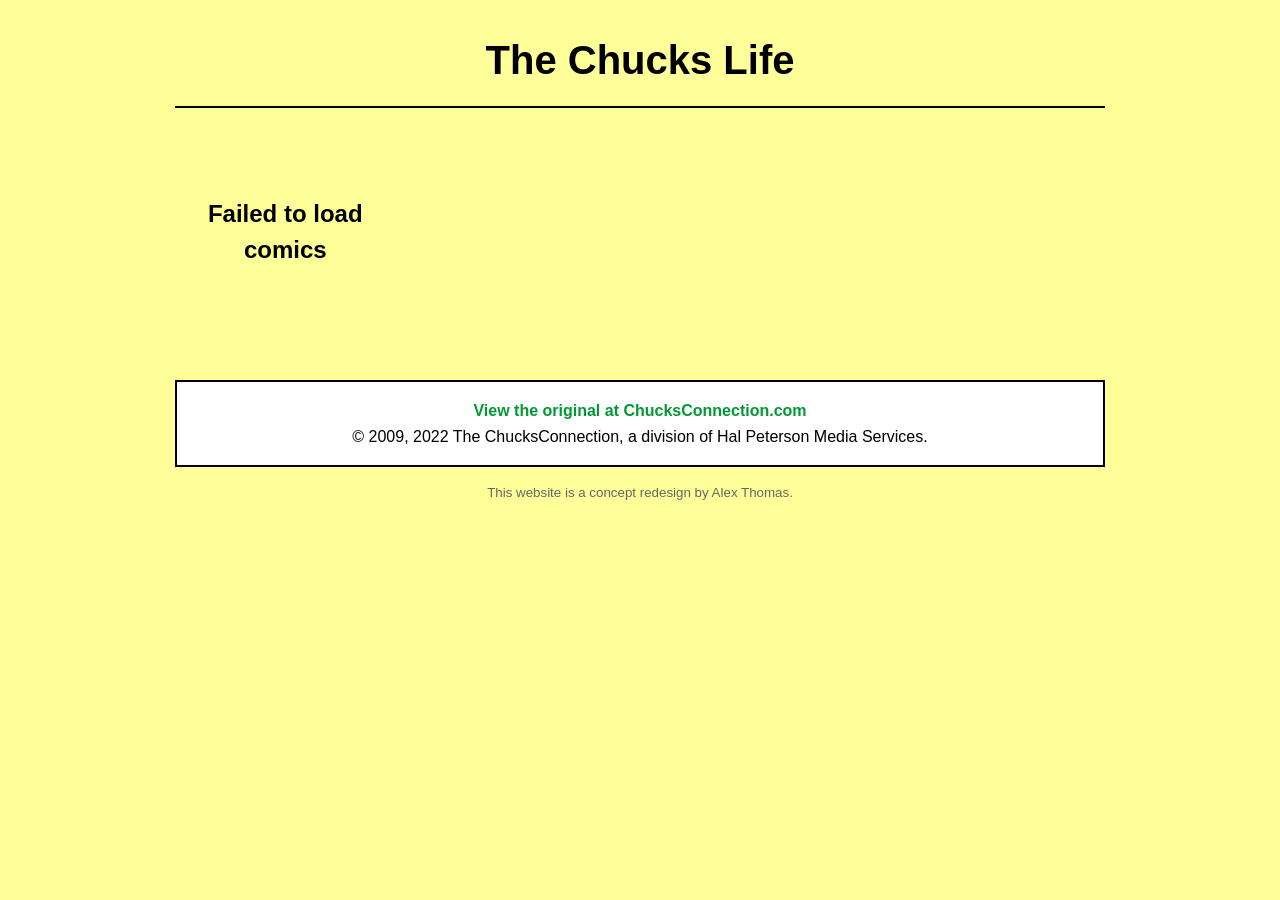
==== index.html @ 089c6576 "draft site as viewer" ====
<!DOCTYPE html>
<html lang="en">
<head>
  <meta charset="UTF-8">
  <meta name="viewport" content="width=device-width, initial-scale=1">
  <title>The Chucks Life</title>
  <link rel="stylesheet" href="style.css">
</head>
<body>
  <div class="container">
    <header>
      <h1><a href="index.html">The Chucks Life</a></h1>
      <div id="sort-controls"></div>
      <div id="random-button"></div>
    </header>
    <main>
      <div id="comics-grid" class="grid">
        <div class="loading">Loading...</div>
      </div>
    </main>
    <div class="comic-footer" style="margin-top:0">
      <a href="https://chucksconnection.com/comicstrip.html" target="_blank">View the original at ChucksConnection.com</a><br>
      © 2009, 2022 The ChucksConnection, a division of Hal Peterson Media Services.
    </div>
    <div class="attribution">This website is a concept redesign by Alex Thomas.</div>
  </div>
  <script src="script.js"></script>
  <script>setupIndexPage();</script>
</body>
</html>
---- style.css ----
* {
  margin: 0;
  padding: 0;
  box-sizing: border-box;
}

body {
  background: #ffff99;
  color: #000;
  font-family: "Trebuchet MS", Geneva, Arial, Helvetica, sans-serif;
  font-size: 14pt;
  line-height: 1.5;
  min-height: 100vh;
}

a {
  color: #009933;
  text-decoration: none;
}
a:hover {
  color: #ff0066;
}

.container {
  max-width: 960px;
  margin: 0 auto;
  padding: 10px 15px;
}

/* Header */
header {
  text-align: center;
  padding: 20px 0 16px;
  border-bottom: 2px solid #000;
  margin-bottom: 24px;
}

header h1 {
  font-size: 30pt;
  font-weight: bold;
  letter-spacing: normal;
}

header h1 a {
  color: #000;
}
header h1 a:hover {
  color: #ff0066;
}

/* Sort controls */
.sort-controls {
  display: flex;
  justify-content: center;
  gap: 0;
  margin-top: 12px;
}

.sort-btn {
  padding: 6px 0;
  width: 110px;
  font-size: 14pt;
  font-family: "Trebuchet MS", Geneva, Arial, Helvetica, sans-serif;
  font-weight: bold;
  border: 2px solid #000;
  background: #fff;
  color: #000;
  cursor: pointer;
  text-align: center;
}
.sort-btn:first-child {
  border-radius: 6px 0 0 6px;
}
.sort-btn:last-child {
  border-radius: 0 6px 6px 0;
}
.sort-btn.active {
  background: #009933;
  color: #fff;
  border-color: #009933;
}
.sort-btn:hover {
  background: #ff0066;
  color: #fff;
  border-color: #ff0066;
}

.random-btn {
  display: inline-block;
  margin-top: 10px;
  padding: 6px 24px;
  font-size: 14pt;
  font-family: "Trebuchet MS", Geneva, Arial, Helvetica, sans-serif;
  font-weight: bold;
  border: 2px solid #000;
  background: #fff;
  color: #000;
  cursor: pointer;
  text-align: center;
}
.random-btn:hover {
  background: #ff0066;
  color: #fff;
  border-color: #ff0066;
}

/* Grid */
.grid {
  display: grid;
  grid-template-columns: repeat(auto-fill, minmax(180px, 1fr));
  gap: 16px;
  padding-bottom: 48px;
}

.comic-card {
  display: block;
  background: #fff;
  border: 2px solid #000;
  text-decoration: none;
  color: #000;
  transition: none;
}
.comic-card:hover {
  border-color: #ff0066;
}

.comic-card img {
  width: 100%;
  aspect-ratio: 1;
  object-fit: cover;
  display: block;
  border-bottom: 2px solid #000;
}

.comic-card .title {
  padding: 8px 10px;
  font-size: 12pt;
  font-weight: bold;
  text-align: center;
}

/* Comic viewer */
.back-link {
  display: inline-block;
  font-size: 14pt;
  font-weight: bold;
  color: #009933;
  margin-bottom: 16px;
}
.back-link:hover {
  color: #ff0066;
}

.comic-viewer {
  padding-bottom: 48px;
}

.comic-viewer h1 {
  font-size: 24pt;
  font-weight: bold;
  text-align: center;
  margin-bottom: 8px;
}

.comic-meta {
  text-align: center;
  font-size: 16pt;
  color: #000;
  margin-bottom: 20px;
  font-weight: bold;
}

.comic-panels {
  display: flex;
  gap: 12px;
  justify-content: center;
  background: #fff;
  border: 2px solid #000;
  padding: 16px;
}

.comic-panels.horizontal {
  flex-direction: row;
  flex-wrap: wrap;
}

.comic-panels.vertical {
  flex-direction: column;
  align-items: center;
}

.comic-panels img {
  max-width: min(100%, 600px);
  height: auto;
  border: 1px solid #000;
}

.comic-nav {
  display: flex;
  justify-content: space-between;
  align-items: center;
  margin-top: 20px;
  padding: 12px 0;
  border-top: 2px solid #000;
  border-bottom: 2px solid #000;
  font-size: 14pt;
  font-weight: bold;
}

.comic-nav a {
  color: #009933;
}
.comic-nav a:hover {
  color: #ff0066;
}
.comic-nav .disabled {
  color: #999;
}

.comic-footer {
  margin-top: 24px;
  padding: 16px;
  background: #fff;
  border: 2px solid #000;
  font-size: 12pt;
  text-align: center;
  line-height: 1.6;
}
.comic-footer a {
  font-weight: bold;
}

/* Related */
.related-section {
  margin-top: 32px;
}

.related-section h2 {
  font-size: 18pt;
  font-weight: bold;
  margin-bottom: 12px;
  text-align: center;
}

.related-grid {
  display: grid;
  grid-template-columns: repeat(4, 140px);
  justify-content: center;
  gap: 12px;
}

.related-card {
  display: block;
  background: #fff;
  border: 2px solid #000;
  text-decoration: none;
  color: #000;
}
.related-card:hover {
  border-color: #ff0066;
}

.related-card img {
  width: 100%;
  aspect-ratio: 1;
  object-fit: cover;
  display: block;
  border-bottom: 2px solid #000;
}

.related-card .title {
  padding: 6px 8px;
  font-size: 10pt;
  font-weight: bold;
  text-align: center;
}

.attribution {
  text-align: center;
  font-size: 10pt;
  color: #666;
  margin: 16px 0 32px;
}

/* Loading / Error */
.loading, .error {
  text-align: center;
  padding: 64px 20px;
  font-size: 18pt;
  font-weight: bold;
}

/* Mobile */
@media (max-width: 600px) {
  body { font-size: 12pt; }
  header h1 { font-size: 22pt; }
  .grid { grid-template-columns: repeat(2, 1fr); gap: 10px; }
  .comic-viewer h1 { font-size: 18pt; }
  .comic-panels { padding: 8px; }
  .comic-panels img { max-width: 100%; }
  .comic-nav { flex-direction: column; gap: 8px; text-align: center; }
  .related-grid { grid-template-columns: repeat(2, 1fr); justify-content: center; }
}
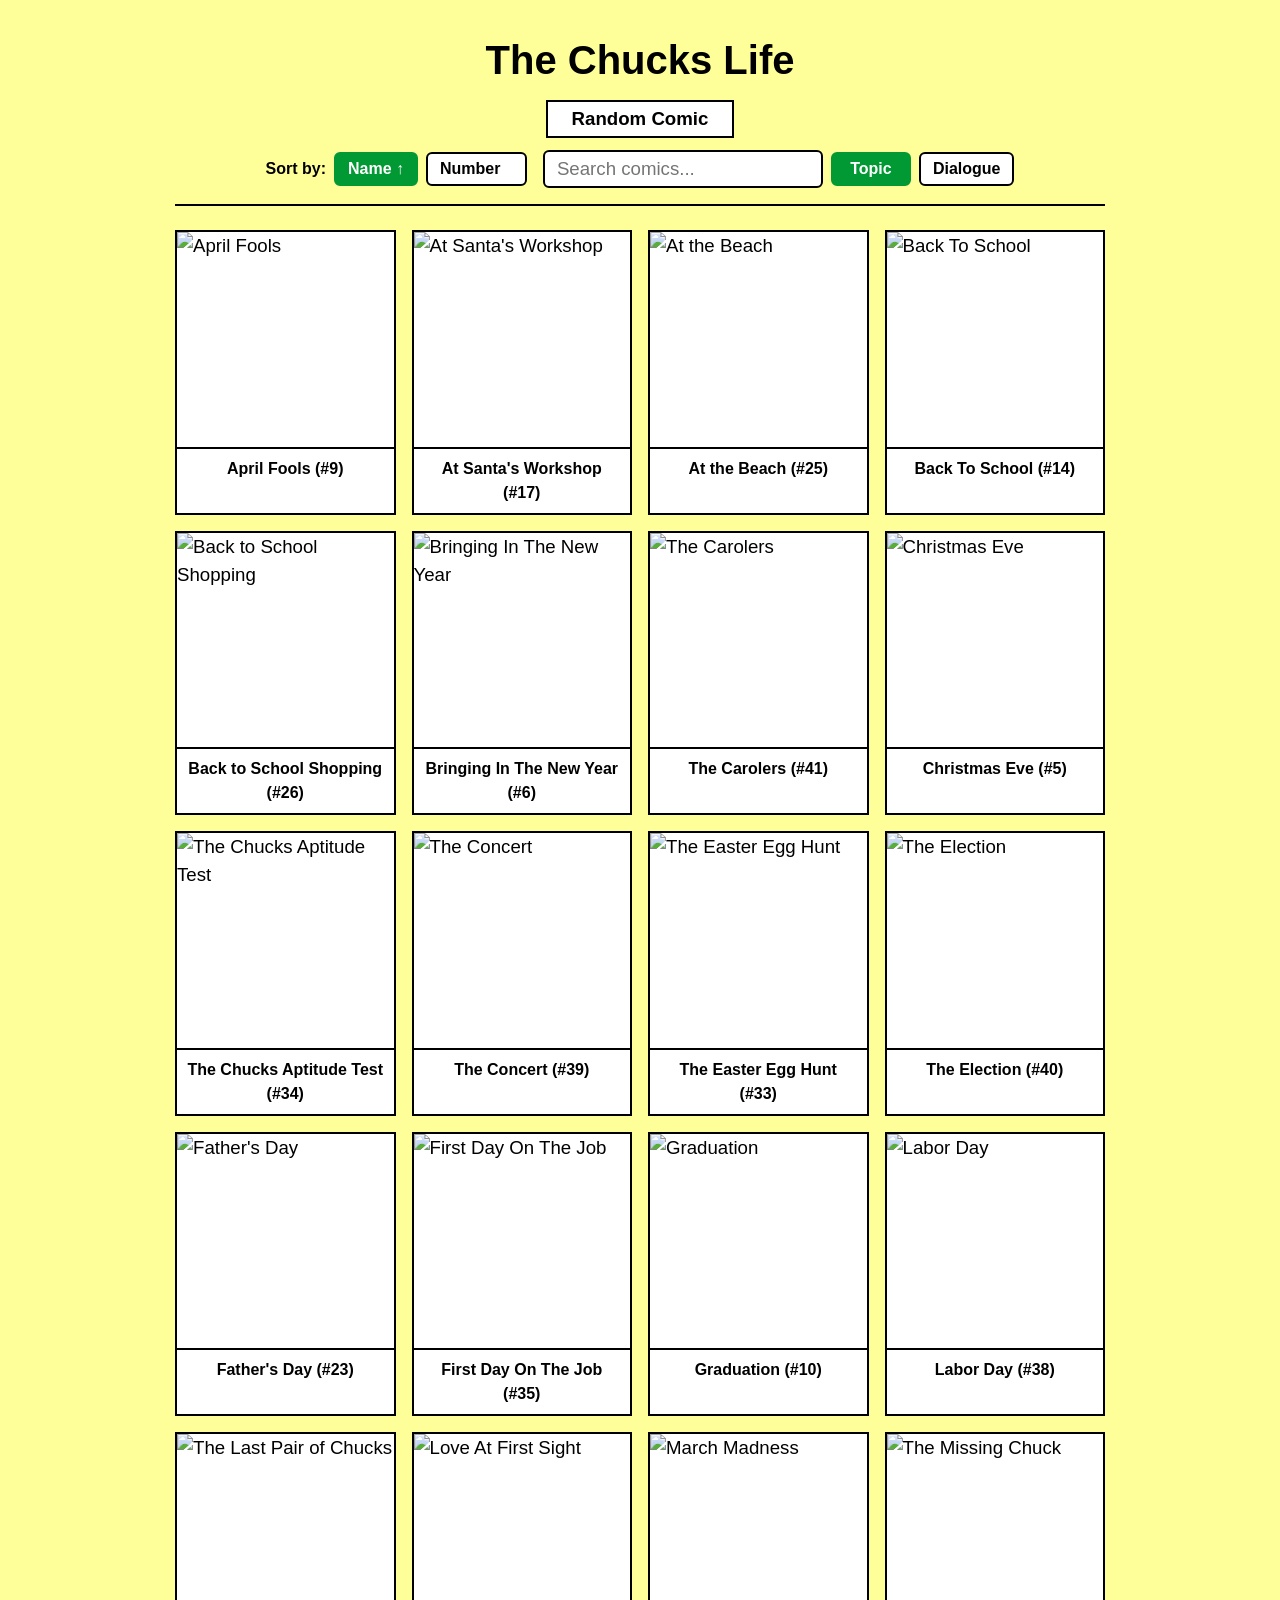
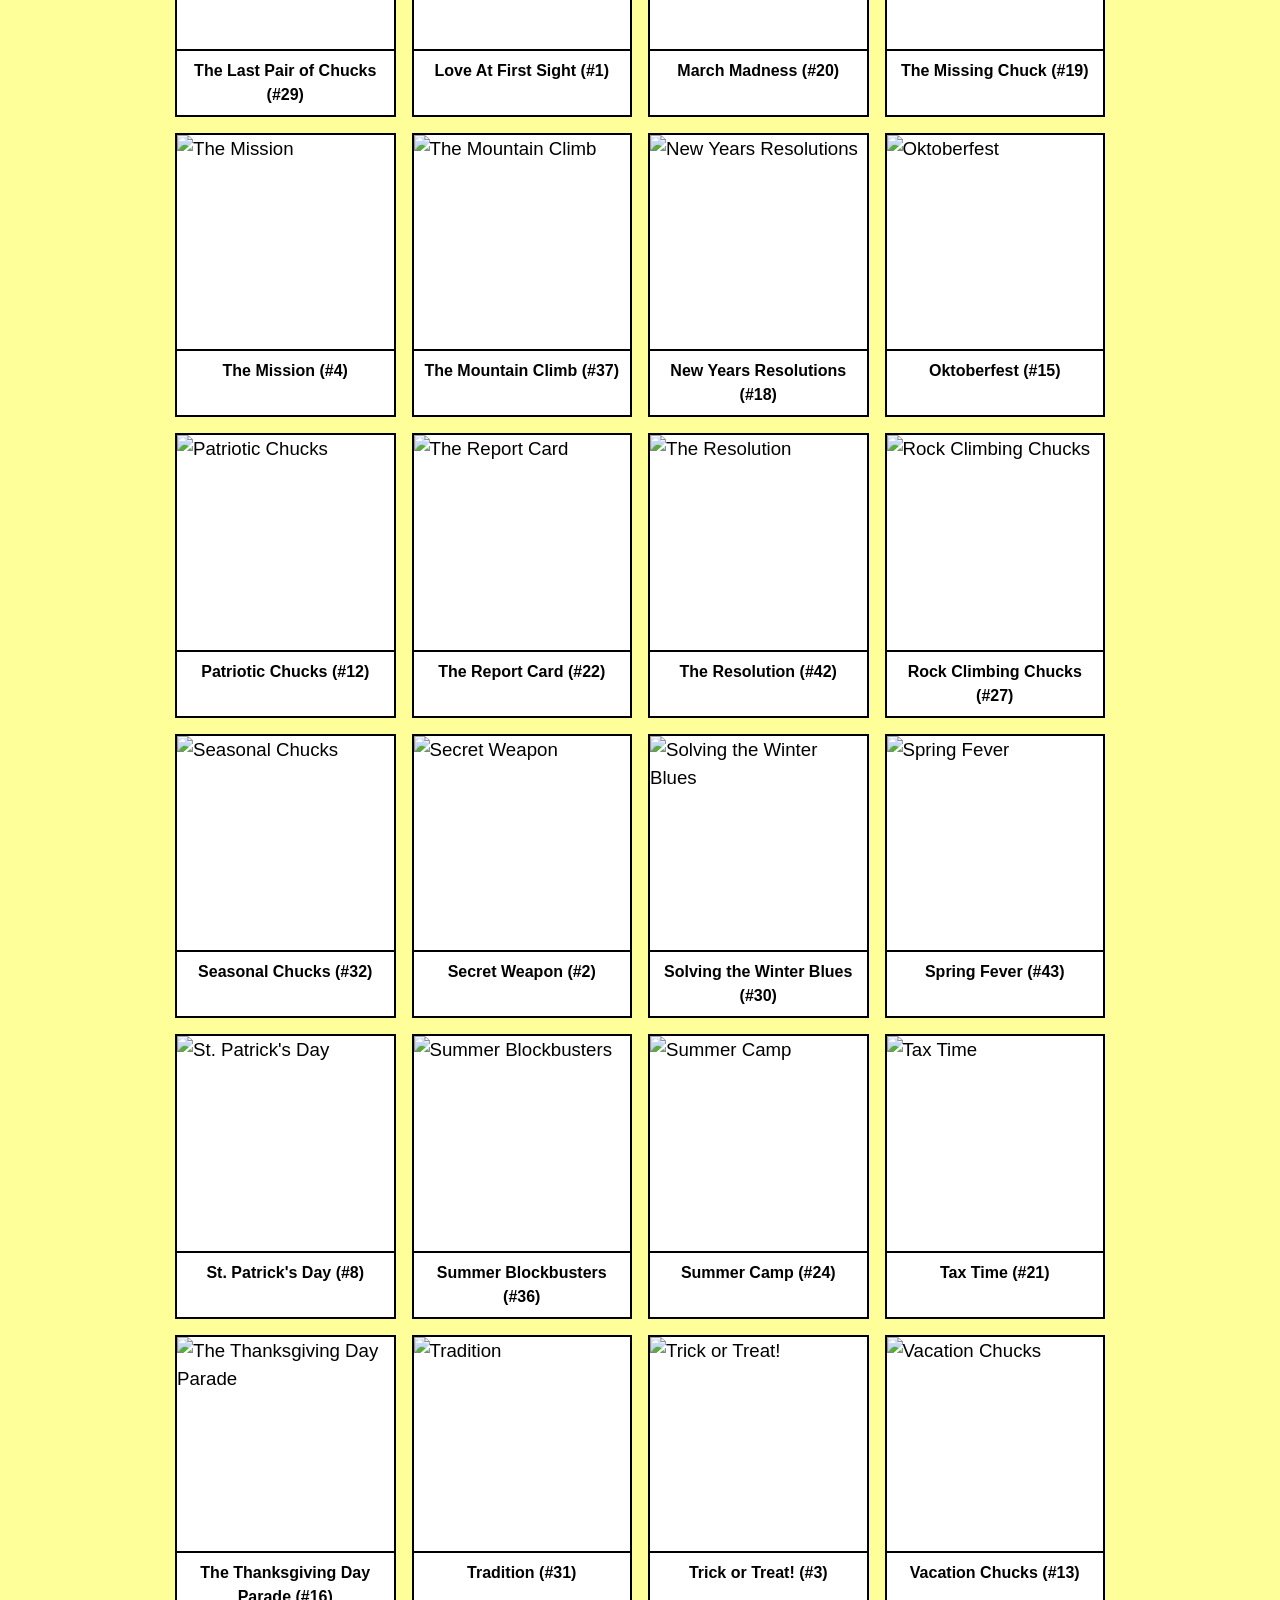
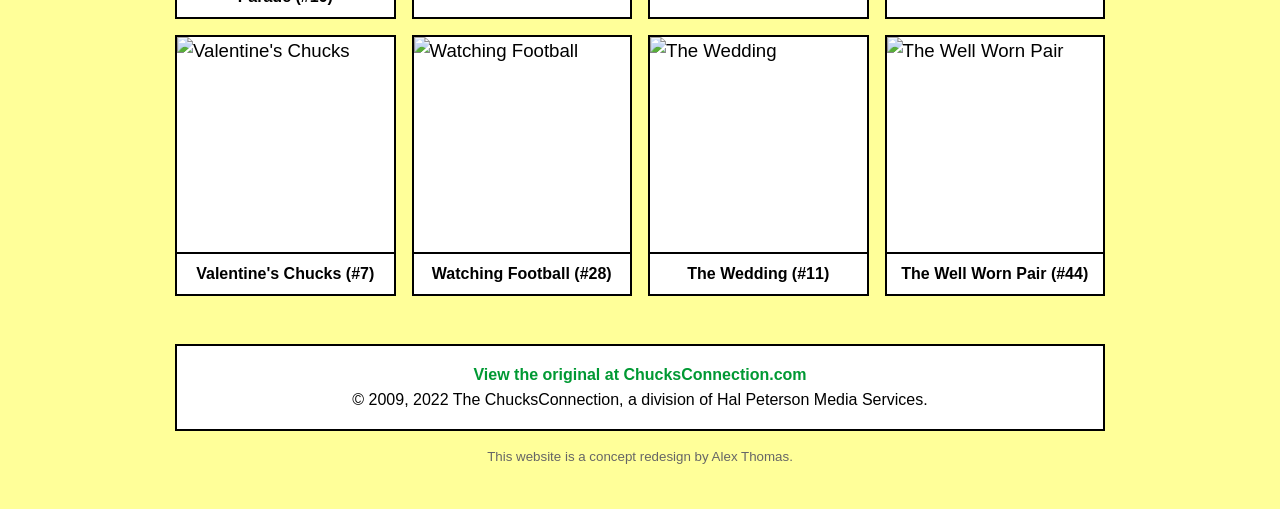
==== commit 2175e2fa: "add search and tweak UI" ====
--- a/index.html
+++ b/index.html
@@ -10,8 +10,18 @@
   <div class="container">
     <header>
       <h1><a href="index.html">The Chucks Life</a></h1>
-      <div id="sort-controls"></div>
       <div id="random-button"></div>
+      <div class="controls-row">
+        <div id="sort-controls"></div>
+        <div class="search-wrapper">
+          <div class="search-bar">
+            <input type="text" id="search-input" placeholder="Search comics...">
+            <button class="search-mode-btn active" data-mode="topic">Topic</button>
+            <button class="search-mode-btn" data-mode="dialogue">Dialogue</button>
+          </div>
+          <div id="search-results" class="search-results"></div>
+        </div>
+      </div>
     </header>
     <main>
       <div id="comics-grid" class="grid">
--- a/style.css
+++ b/style.css
@@ -48,31 +48,39 @@
   color: #ff0066;
 }
 
+/* Controls row (sort + search) */
+.controls-row {
+  display: flex;
+  align-items: center;
+  justify-content: center;
+  gap: 16px;
+  margin-top: 12px;
+}
+
 /* Sort controls */
 .sort-controls {
   display: flex;
-  justify-content: center;
-  gap: 0;
-  margin-top: 12px;
+  align-items: center;
+  gap: 8px;
+}
+
+.sort-label {
+  font-size: 12pt;
+  font-weight: bold;
+  white-space: nowrap;
 }
 
 .sort-btn {
-  padding: 6px 0;
-  width: 110px;
-  font-size: 14pt;
+  padding: 6px 12px;
+  font-size: 12pt;
   font-family: "Trebuchet MS", Geneva, Arial, Helvetica, sans-serif;
   font-weight: bold;
   border: 2px solid #000;
   background: #fff;
   color: #000;
   cursor: pointer;
-  text-align: center;
-}
-.sort-btn:first-child {
-  border-radius: 6px 0 0 6px;
-}
-.sort-btn:last-child {
-  border-radius: 0 6px 6px 0;
+  border-radius: 6px;
+  min-width: 80px;
 }
 .sort-btn.active {
   background: #009933;
@@ -280,6 +288,178 @@
   font-size: 10pt;
   color: #666;
   margin: 16px 0 32px;
+}
+
+/* Search */
+.search-bar {
+  display: flex;
+  align-items: center;
+  gap: 8px;
+  justify-content: center;
+}
+.search-bar input {
+  padding: 6px 12px;
+  font-size: 14pt;
+  font-family: "Trebuchet MS", Geneva, Arial, Helvetica, sans-serif;
+  border: 2px solid #000;
+  border-radius: 6px;
+  width: 280px;
+  outline: none;
+}
+.search-bar input:focus {
+  border-color: #009933;
+}
+.search-mode-btn {
+  padding: 6px 12px;
+  font-size: 12pt;
+  font-family: "Trebuchet MS", Geneva, Arial, Helvetica, sans-serif;
+  font-weight: bold;
+  border: 2px solid #000;
+  background: #fff;
+  color: #000;
+  cursor: pointer;
+  border-radius: 6px;
+  min-width: 80px;
+}
+.search-mode-btn.active {
+  background: #009933;
+  color: #fff;
+  border-color: #009933;
+}
+.search-mode-btn:hover {
+  background: #ff0066;
+  color: #fff;
+  border-color: #ff0066;
+}
+.search-results {
+  position: absolute;
+  top: 100%;
+  left: 50%;
+  transform: translateX(-50%);
+  width: 500px;
+  max-height: 400px;
+  overflow-y: auto;
+  background: #fff;
+  border: 2px solid #000;
+  z-index: 100;
+  display: none;
+  text-align: left;
+}
+.search-results.open {
+  display: block;
+}
+.search-result-item {
+  display: block;
+  padding: 10px 14px;
+  border-bottom: 1px solid #ddd;
+  text-decoration: none;
+  color: #000;
+  font-size: 12pt;
+}
+.search-result-item:last-child {
+  border-bottom: none;
+}
+.search-result-item:hover {
+  background: #ffffcc;
+}
+.search-result-item .highlight {
+  font-size: 10pt;
+  color: #555;
+  margin-top: 2px;
+}
+.search-wrapper {
+  position: relative;
+}
+
+/* Transcript drawer */
+.transcript-btn {
+  display: block;
+  margin: 16px auto 0;
+  padding: 8px 20px;
+  font-size: 14pt;
+  font-family: "Trebuchet MS", Geneva, Arial, Helvetica, sans-serif;
+  font-weight: bold;
+  border: 2px solid #000;
+  background: #fff;
+  color: #000;
+  cursor: pointer;
+  border-radius: 6px;
+}
+.transcript-btn:hover {
+  background: #ff0066;
+  color: #fff;
+  border-color: #ff0066;
+}
+
+.drawer-overlay {
+  position: fixed;
+  inset: 0;
+  background: rgba(0,0,0,0.4);
+  z-index: 200;
+  display: none;
+}
+.drawer-overlay.open {
+  display: block;
+}
+
+.drawer {
+  position: fixed;
+  top: 0;
+  right: -480px;
+  width: 460px;
+  height: 100%;
+  background: #fff;
+  border-left: 3px solid #000;
+  z-index: 201;
+  transition: right 0.3s ease;
+  display: flex;
+  flex-direction: column;
+}
+.drawer.open {
+  right: 0;
+}
+.drawer-header {
+  display: flex;
+  justify-content: space-between;
+  align-items: center;
+  padding: 16px 20px;
+  border-bottom: 2px solid #000;
+  font-size: 16pt;
+  font-weight: bold;
+}
+.drawer-close {
+  background: none;
+  border: 2px solid #000;
+  font-size: 18pt;
+  font-weight: bold;
+  cursor: pointer;
+  width: 36px;
+  height: 36px;
+  display: flex;
+  align-items: center;
+  justify-content: center;
+  border-radius: 6px;
+}
+.drawer-close:hover {
+  background: #ff0066;
+  color: #fff;
+  border-color: #ff0066;
+}
+.drawer-body {
+  flex: 1;
+  overflow-y: auto;
+  padding: 20px;
+  font-size: 12pt;
+  line-height: 1.7;
+  white-space: pre-wrap;
+}
+
+@media (max-width: 600px) {
+  .drawer { width: 100%; right: -100%; }
+  .controls-row { flex-wrap: wrap; }
+  .search-results { width: 90%; }
+  .search-bar { flex-wrap: wrap; }
+  .search-bar input { width: 100%; }
 }
 
 /* Loading / Error */
